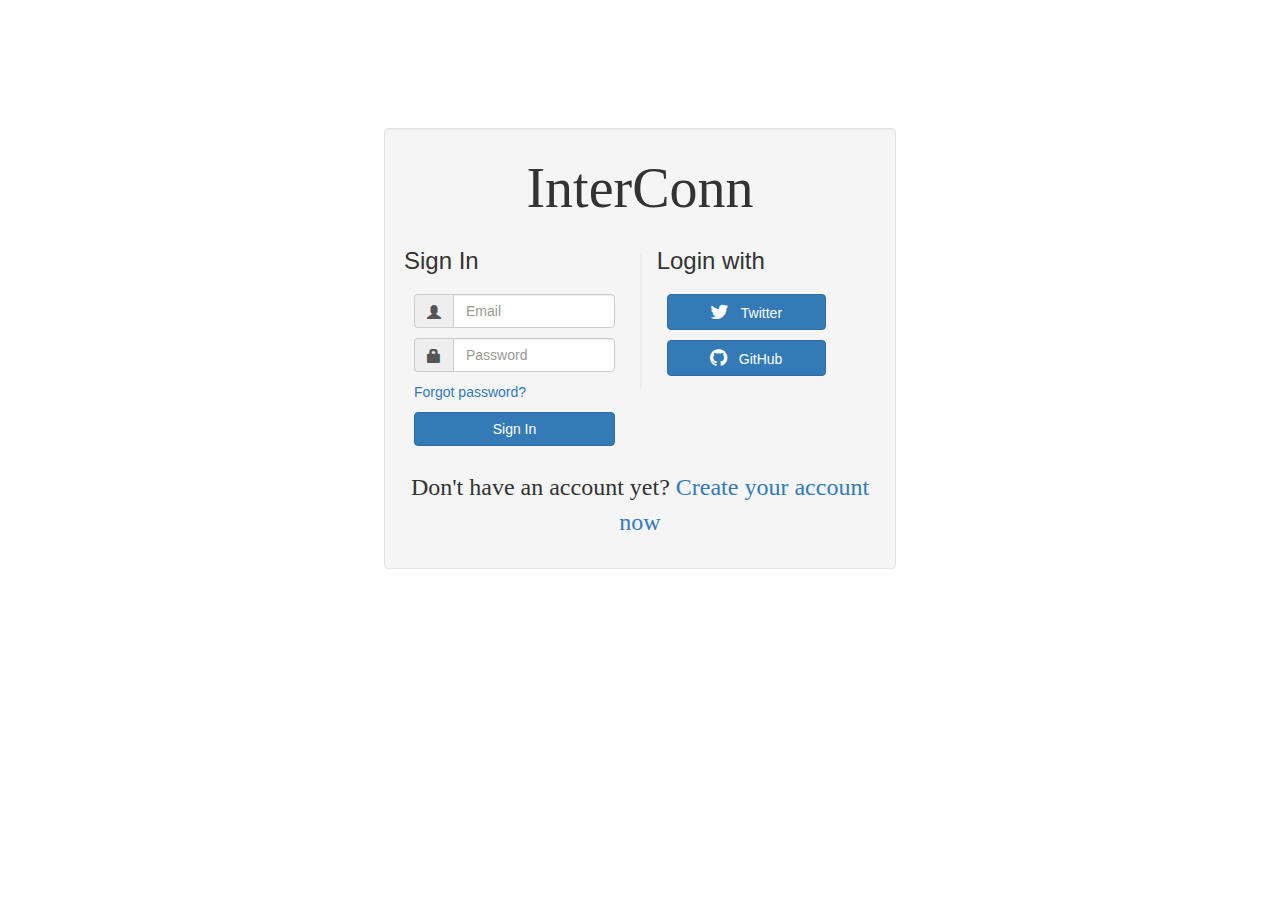
==== index.html @ 27a97c3f "added css to login page" ====
<html>
	<head>
		<title>InterConn</title>
		<meta name="viewport" content="width=device-width, initial-scale=1">

		<script src="https://ajax.googleapis.com/ajax/libs/jquery/3.2.1/jquery.min.js"></script>
		<script src="https://maxcdn.bootstrapcdn.com/bootstrap/3.3.7/js/bootstrap.min.js"></script>
		<script src="./scripts/sitescript.js"></script>

		<link rel="stylesheet" href="https://maxcdn.bootstrapcdn.com/bootstrap/3.3.7/css/bootstrap.min.css">
		<link rel="stylesheet" href="https://cdnjs.cloudflare.com/ajax/libs/font-awesome/4.7.0/css/font-awesome.min.css">
		<link rel="stylesheet" href="./CSS/site.css">
	</head>
	<body>
		<div class="container mainLoginWrapper well">
			<div class="row">
				<div class="col-sm-12 logo">
					<span>InterConn</span>
				</div>
			</div>
			
			<div class="row">
				<div class="col-sm-6 credentialsWrapper">
					<h3>Sign In</h3>
					<form method="POST" action="./service/loginPage.php">
						<div class="input-group emailWrapper">
						    <span class="input-group-addon"><i class="glyphicon glyphicon-user"></i></span>
						    <input id="email" type="text" class="form-control" name="email" placeholder="Email">
						</div>
					   
						<div class="input-group passwordWrapper">
						    <span class="input-group-addon"><i class="glyphicon glyphicon-lock"></i></span>
						    <input id="password" type="password" class="form-control" name="password" placeholder="Password">
						</div>
					    
					    <div class="forgotPasswordWrapper">
					    	<a href="#">Forgot password?</a>
					    </div>
					    <div class="buttonWrapper">
					    	<button type="submit" class="btn btn-primary btn-block">Sign In</button>
					    </div>
					</form>
				</div>

				<div class="col-sm-1 lineDivider">
				</div>

				<div class="col-sm-5 otherSourcesWrapper">
					<h3>Login with</h3>

					<div class="twitterWrapper">
						<button type="submit" class="btn btn-primary btn-block">
							<i class="glyphicon fa fa-twitter"></i>&nbsp;&nbsp; Twitter
						</button>
					</div>
					<div class="gitHubWrapper">
						<button type="submit" class="btn btn-primary btn-block">
							<i class="glyphicon fa fa-github"></i>&nbsp;&nbsp; GitHub
						</button>
					</div>					
				</div>
			</div>
			<div class="row newAccountWrapper">
				Don't have an account yet?&nbsp;<a href="#">Create your account now</a>
			</div>
		</div>
	</body>
</html>
---- CSS/site.css ----
.fa-twitter
{
	font-size: 20px;
}

.fa-github
{
	font-size: 20px;	
}

.lineDivider
{
	margin-top: 5%;
	border-right: 2px inset;
    border-color: #ececec;
    min-height: 15%;
    margin-left: -8%;
}

.mainLoginWrapper
{
	width:40%;
	margin-top: 10%;
}

.newAccountWrapper
{
	text-align: center;
	font-family: times new roman;
	font-size: 24px;
	padding: 10px
}

.logo
{
	text-align: center;
	font-family: buxton sketch;
	font-size: 56px;
}

.emailWrapper,
.passwordWrapper,
.forgotPasswordWrapper,
.buttonWrapper,
.twitterWrapper,
.gitHubWrapper
{
	padding-top: 10px;
	padding-right: 10px;
	padding-left: 10px;
}
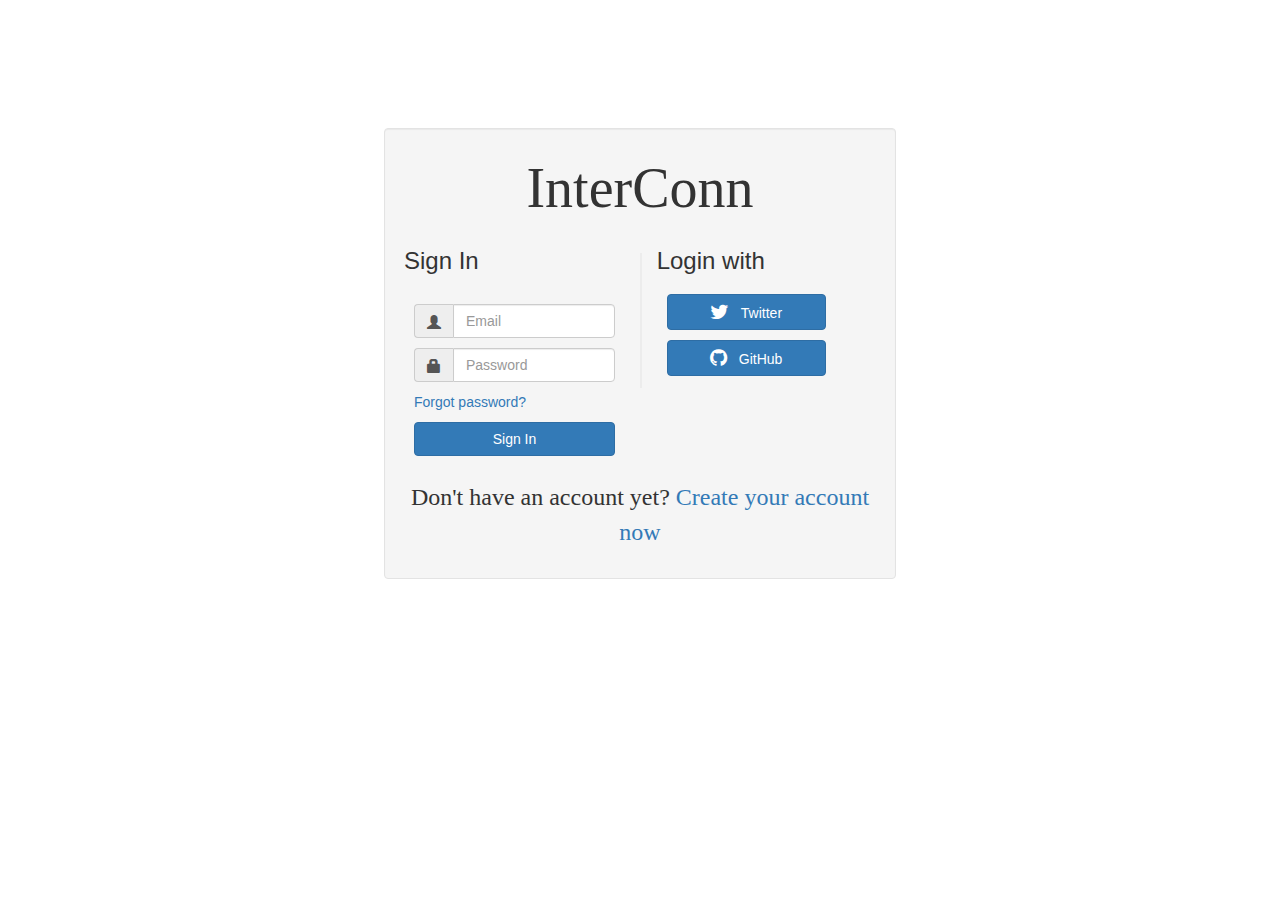
==== commit e24189b7: "working login page" ====
--- a/index.html
+++ b/index.html
@@ -18,22 +18,24 @@
 					<span>InterConn</span>
 				</div>
 			</div>
-			
+
 			<div class="row">
 				<div class="col-sm-6 credentialsWrapper">
 					<h3>Sign In</h3>
-					<form method="POST" action="./service/loginPage.php">
+					<form method="POST" action="./services/loginPage.php">
+						<div class="invalidField">
+
+						</div>
 						<div class="input-group emailWrapper">
 						    <span class="input-group-addon"><i class="glyphicon glyphicon-user"></i></span>
 						    <input id="email" type="text" class="form-control" name="email" placeholder="Email">
 						</div>
-					   
+
 						<div class="input-group passwordWrapper">
 						    <span class="input-group-addon"><i class="glyphicon glyphicon-lock"></i></span>
 						    <input id="password" type="password" class="form-control" name="password" placeholder="Password">
 						</div>
-					    
-					    <div class="forgotPasswordWrapper">
+						 <div class="forgotPasswordWrapper">
 					    	<a href="#">Forgot password?</a>
 					    </div>
 					    <div class="buttonWrapper">
@@ -57,7 +59,7 @@
 						<button type="submit" class="btn btn-primary btn-block">
 							<i class="glyphicon fa fa-github"></i>&nbsp;&nbsp; GitHub
 						</button>
-					</div>					
+					</div>
 				</div>
 			</div>
 			<div class="row newAccountWrapper">
@@ -65,4 +67,4 @@
 			</div>
 		</div>
 	</body>
-</html>+</html>
--- a/CSS/site.css
+++ b/CSS/site.css
@@ -5,7 +5,7 @@
 
 .fa-github
 {
-	font-size: 20px;	
+	font-size: 20px;
 }
 
 .lineDivider
@@ -48,4 +48,11 @@
 	padding-top: 10px;
 	padding-right: 10px;
 	padding-left: 10px;
-}+}
+.invalidField
+{
+	padding-top: 10px;
+	padding-right: 10px;
+	padding-left: 10px;
+	color:red;
+}
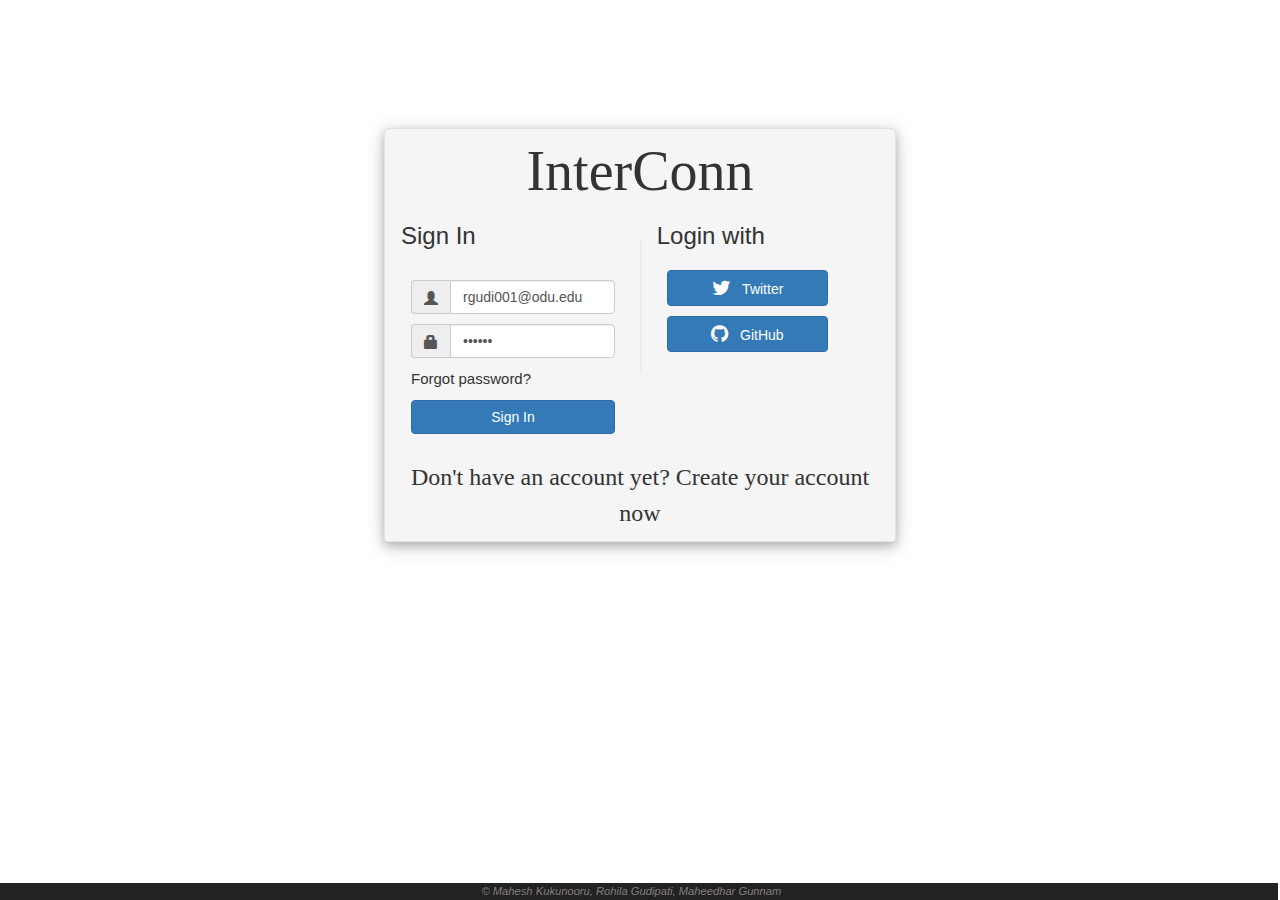
==== commit bb7ffdd2: "General Commit" ====
--- a/index.html
+++ b/index.html
@@ -8,11 +8,12 @@
 		<script src="./scripts/sitescript.js"></script>
 
 		<link rel="stylesheet" href="https://maxcdn.bootstrapcdn.com/bootstrap/3.3.7/css/bootstrap.min.css">
+		<link rel="stylesheet" href="https://www.w3schools.com/w3css/4/w3.css">
 		<link rel="stylesheet" href="https://cdnjs.cloudflare.com/ajax/libs/font-awesome/4.7.0/css/font-awesome.min.css">
 		<link rel="stylesheet" href="./CSS/site.css">
 	</head>
 	<body>
-		<div class="container mainLoginWrapper well">
+		<div class="container mainLoginWrapper well w3-panel w3-card-4">
 			<div class="row">
 				<div class="col-sm-12 logo">
 					<span>InterConn</span>
@@ -28,12 +29,12 @@
 						</div>
 						<div class="input-group emailWrapper">
 						    <span class="input-group-addon"><i class="glyphicon glyphicon-user"></i></span>
-						    <input id="email" type="text" class="form-control" name="email" placeholder="Email">
+						    <input id="email" type="text" class="form-control" name="email" placeholder="Email" value="rgudi001@odu.edu">
 						</div>
 
 						<div class="input-group passwordWrapper">
 						    <span class="input-group-addon"><i class="glyphicon glyphicon-lock"></i></span>
-						    <input id="password" type="password" class="form-control" name="password" placeholder="Password">
+						    <input id="password" type="password" class="form-control" name="password" placeholder="Password" value="rohila">
 						</div>
 						 <div class="forgotPasswordWrapper">
 					    	<a href="#">Forgot password?</a>
@@ -66,5 +67,8 @@
 				Don't have an account yet?&nbsp;<a href="#">Create your account now</a>
 			</div>
 		</div>
+		<div class="footer row">
+			<small >&copy; Mahesh Kukunooru, Rohila Gudipati, Maheedhar Gunnam</small> 
+		</div>
 	</body>
 </html>
--- a/CSS/site.css
+++ b/CSS/site.css
@@ -56,3 +56,17 @@
 	padding-left: 10px;
 	color:red;
 }
+.footer
+{
+    position: fixed;
+    bottom: 0;
+    width: 101%;
+    text-align: center;
+    background-color: rgb(34, 34, 34);
+    color: #827e7e;
+    font-size: 14px;
+    font-weight: lighter;
+    font-style: italic;
+}
+
+
